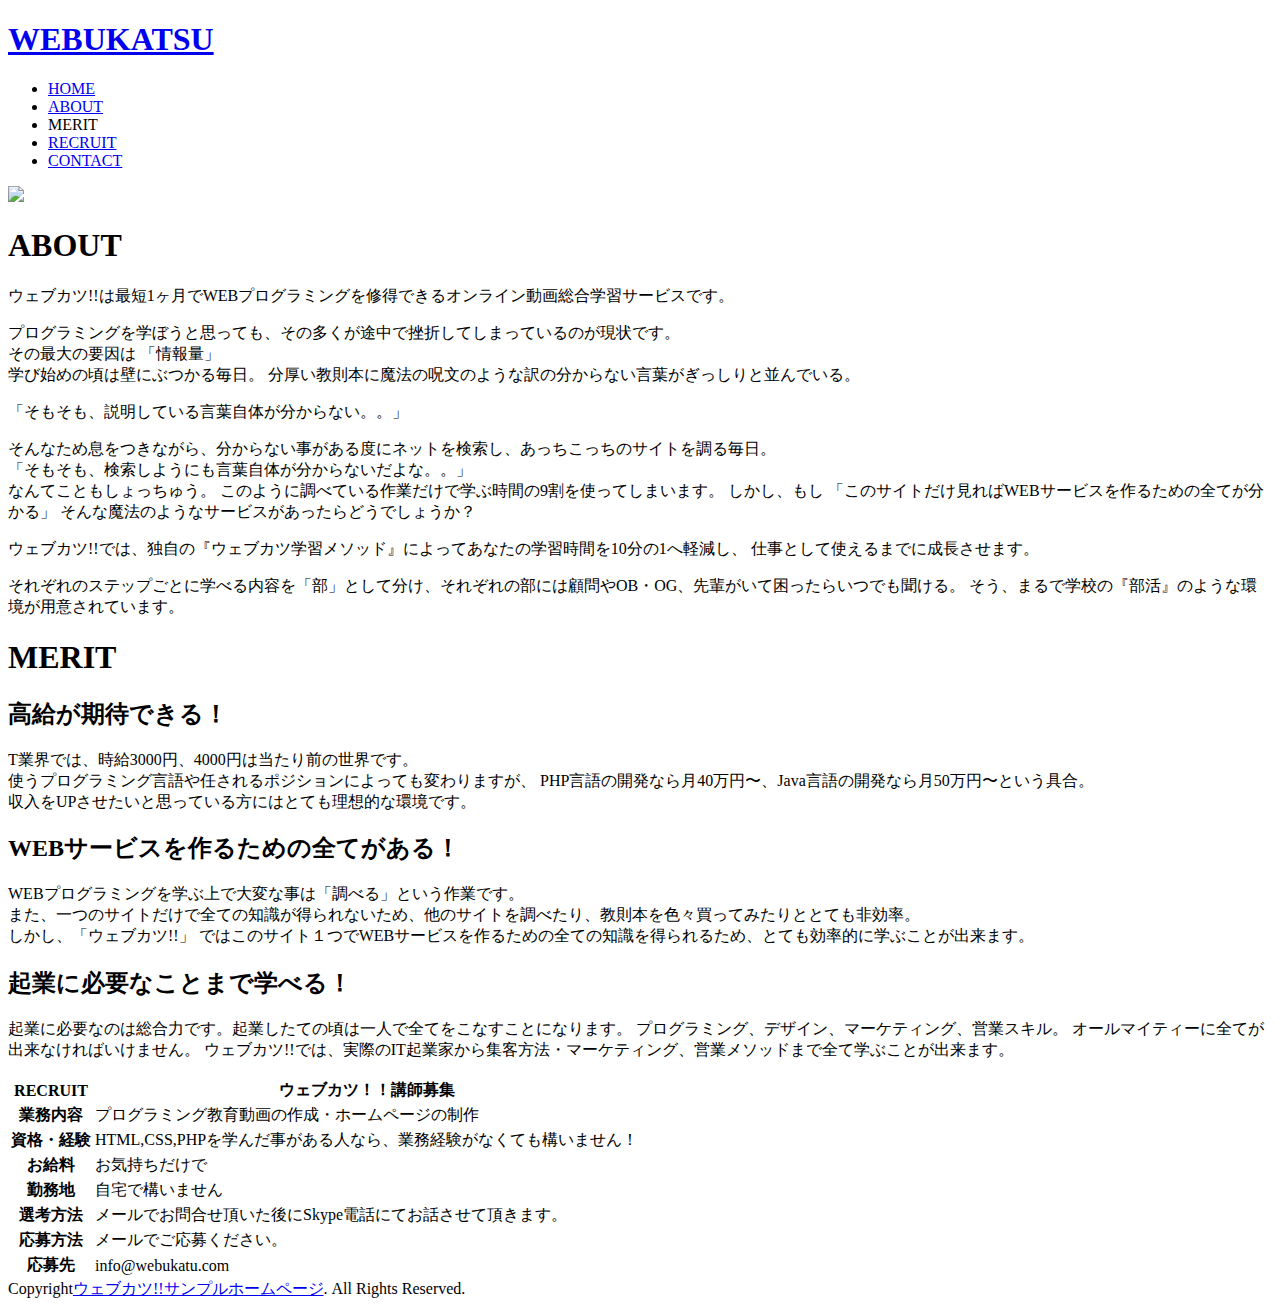
==== HtmlCssElementary/index.html @ cc46da0a "create new forder and new index.html file" ====
<!DOCTYPE html>
<html lang="ja" dir="ltr">
  <head>
    <meta charset="utf-8">
    <title>SamplePage</title>
    <link rel="stylesheet" href="style.css" type="text/css">
    <link href="http://fonts.googleapis.com/css/?family-Montserrat:400,700" rel="stylesheet" type="text/css">
  </head>
  <body>
    <!-- menu -->
    <header class="site-width">
      <h1><a href="index.html">WEBUKATSU</a></h1>
      <nav id="top-nav">
        <ul>
          <li><a href="index.html">HOME</a></li>
          <li><a href="#about">ABOUT</a></li>
          <li><a href="#merit"></a>MERIT</li>
          <li><a href="#recruit">RECRUIT</a></li>
          <li><a href="contact.html">CONTACT</a></li>
        </ul>
      </nav>
    </header>
    <!-- main-contents -->
    <div id="main">
      <img src="img/top-baner.png" id="top-baner">
      <!-- ABOUT -->
      <section id="adout" class="site-width">
        <h1 class="title">ABOUT</h1>
        <p>ウェブカツ!!は最短1ヶ月でWEBプログラミングを修得できるオンライン動画総合学習サービスです。</p>
        <p>プログラミングを学ぼうと思っても、その多くが途中で挫折してしまっているのが現状です。<br/>
        その最大の要因は 「情報量」<br/>
        学び始めの頃は壁にぶつかる毎日。 分厚い教則本に魔法の呪文のような訳の分からない言葉がぎっしりと並んでいる。</p>
        <p>「そもそも、説明している言葉自体が分からない。。」</p>
        <p>そんなため息をつきながら、分からない事がある度にネットを検索し、あっちこっちのサイトを調る毎日。<br/>
        「そもそも、検索しようにも言葉自体が分からないだよな。。」<br/>
        なんてこともしょっちゅう。 このように調べている作業だけで学ぶ時間の9割を使ってしまいます。 しかし、もし 「このサイトだけ見ればWEBサービスを作るための全てが分かる」 そんな魔法のようなサービスがあったらどうでしょうか？</p>
        <p>ウェブカツ!!では、独自の『ウェブカツ学習メソッド』によってあなたの学習時間を10分の1へ軽減し、 仕事として使えるまでに成長させます。</p>
        <p>それぞれのステップごとに学べる内容を「部」として分け、それぞれの部には顧問やOB・OG、先輩がいて困ったらいつでも聞ける。 そう、まるで学校の『部活』のような環境が用意されています。</p>
      </section>
      <!-- MERIT -->
      <section id="merit" class="site-width">
        <h1 class="title">MERIT</h1>
        <section class="pane1">
          <h2>高給が期待できる！</h2>
          <p>
            T業界では、時給3000円、4000円は当たり前の世界です。<br/>
            使うプログラミング言語や任されるポジションによっても変わりますが、 PHP言語の開発なら月40万円〜、Java言語の開発なら月50万円〜という具合。<br/>
            収入をUPさせたいと思っている方にはとても理想的な環境です。
          </p>
        </section>
        <section class="pane1">
          <h2>WEBサービスを作るための全てがある！</h2>
          <p>
            WEBプログラミングを学ぶ上で大変な事は「調べる」という作業です。<br/>
            また、一つのサイトだけで全ての知識が得られないため、他のサイトを調べたり、教則本を色々買ってみたりととても非効率。<br/>
            しかし、「ウェブカツ!!」 ではこのサイト１つでWEBサービスを作るための全ての知識を得られるため、とても効率的に学ぶことが出来ます。
          </p>
        </section>
        <section class="pane1">
          <h2>起業に必要なことまで学べる！</h2>
          <p>
            起業に必要なのは総合力です。起業したての頃は一人で全てをこなすことになります。 プログラミング、デザイン、マーケティング、営業スキル。 オールマイティーに全てが出来なければいけません。 ウェブカツ!!では、実際のIT起業家から集客方法・マーケティング、営業メソッドまで全て学ぶことが出来ます。
          </p>
        </section>
      </section>
      <!-- RECRUIT -->
      <section id="recruit" class="site-width">
        <table>
          <thead>
            <tr><th class="color1">RECRUIT</th><th>ウェブカツ！！講師募集</th></tr>
          </thead>
          <tbody>
            <tr><th>業務内容</th><td>プログラミング教育動画の作成・ホームページの制作</td></tr>
            <tr><th>資格・経験</th><td>HTML,CSS,PHPを学んだ事がある人なら、業務経験がなくても構いません！</td></tr>
            <tr><th>お給料</th><td>お気持ちだけで</td></tr>
            <tr><th>勤務地</th><td>自宅で構いません</td></tr>
            <tr><th>選考方法</th><td>メールでお問合せ頂いた後にSkype電話にてお話させて頂きます。</td></tr>
            <tr><th>応募方法</th><td>メールでご応募ください。</td></tr>
            <tr><th>応募先</th><td>info@webukatu.com</td></tr>
          </tbody>
        </table>
      </section>
    </div>
    <!-- footer -->
    <footer>
      Copyright<a href="http://webukatu.com/">ウェブカツ!!サンプルホームページ</a>. All Rights Reserved.
    </footer>
  </body>
</html>
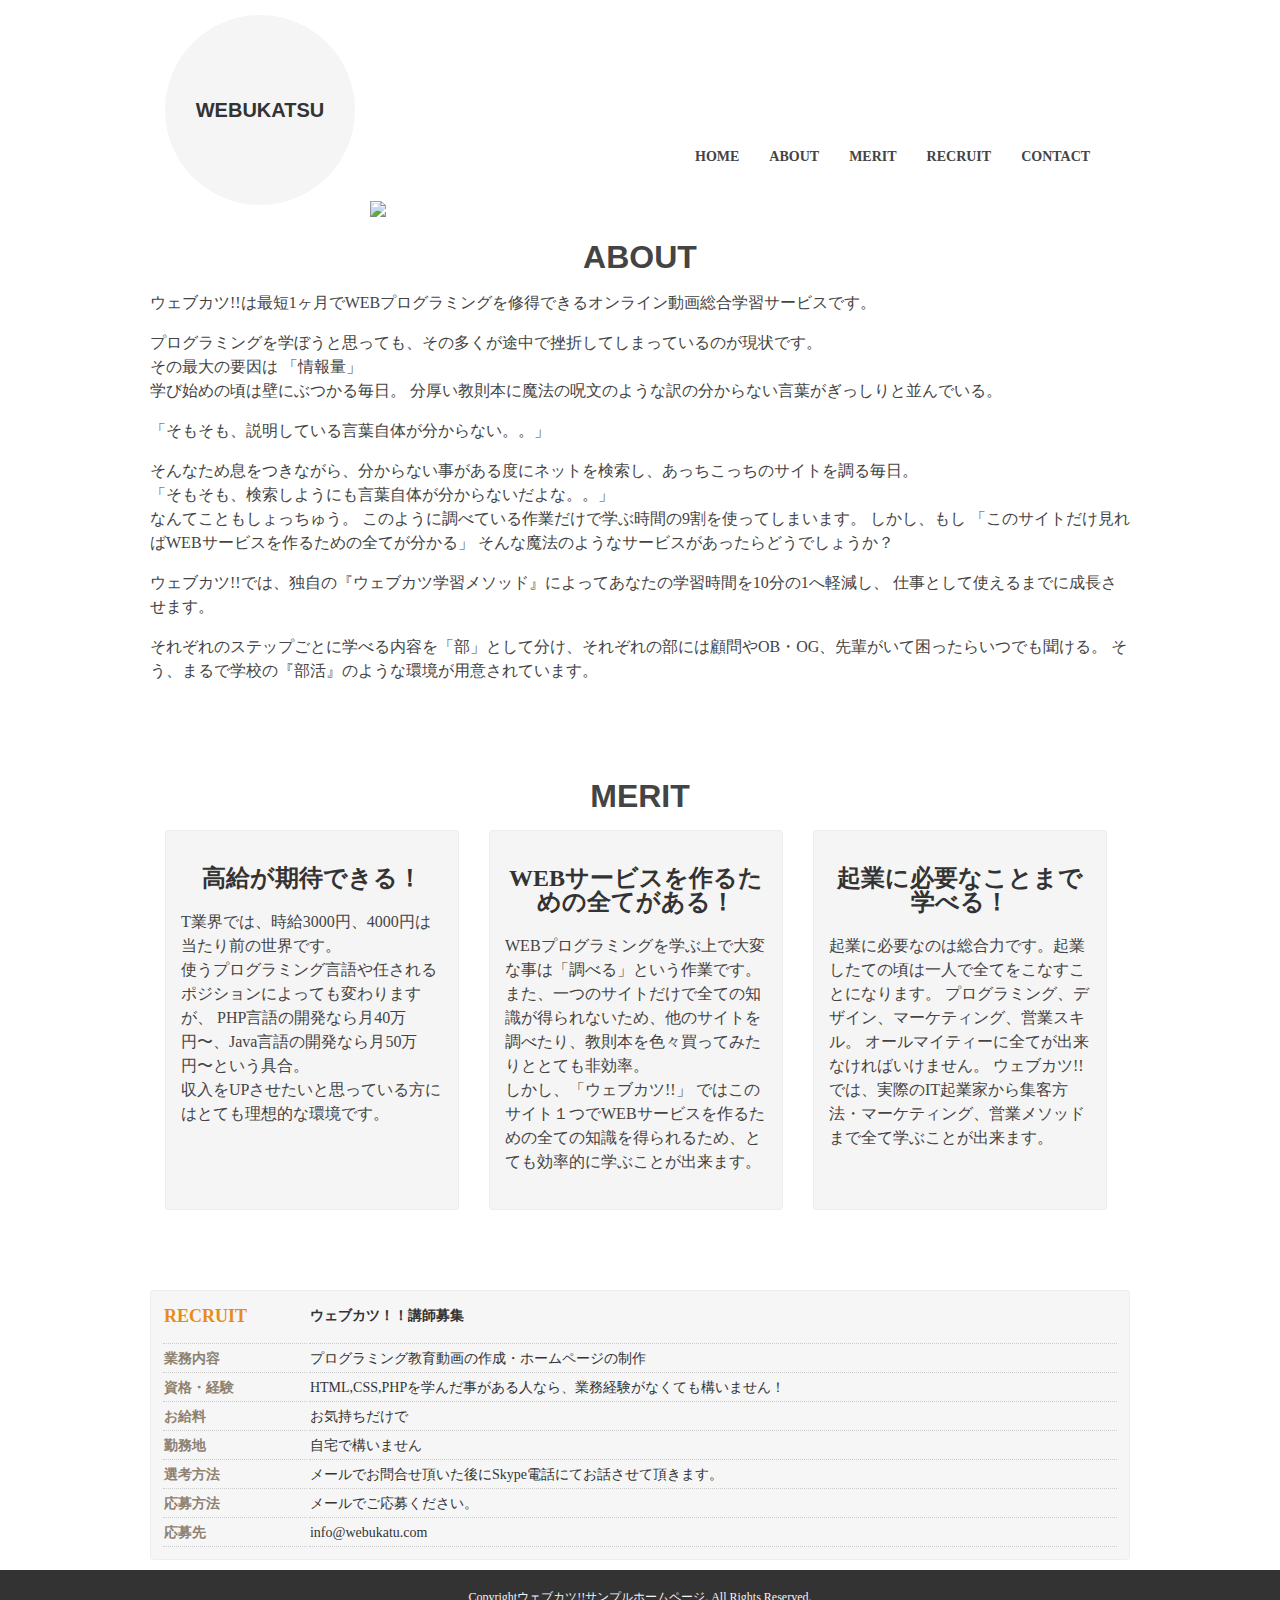
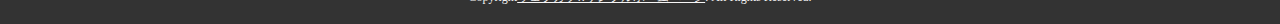
==== commit 5312262c: "jsbu" ====
--- a/HtmlCssElementary/index.html
+++ b/HtmlCssElementary/index.html
@@ -14,7 +14,7 @@
         <ul>
           <li><a href="index.html">HOME</a></li>
           <li><a href="#about">ABOUT</a></li>
-          <li><a href="#merit"></a>MERIT</li>
+          <li><a href="#merit">MERIT</a></li>
           <li><a href="#recruit">RECRUIT</a></li>
           <li><a href="contact.html">CONTACT</a></li>
         </ul>
@@ -40,7 +40,7 @@
       <!-- MERIT -->
       <section id="merit" class="site-width">
         <h1 class="title">MERIT</h1>
-        <section class="pane1">
+        <section class="panel">
           <h2>高給が期待できる！</h2>
           <p>
             T業界では、時給3000円、4000円は当たり前の世界です。<br/>
@@ -48,7 +48,7 @@
             収入をUPさせたいと思っている方にはとても理想的な環境です。
           </p>
         </section>
-        <section class="pane1">
+        <section class="panel">
           <h2>WEBサービスを作るための全てがある！</h2>
           <p>
             WEBプログラミングを学ぶ上で大変な事は「調べる」という作業です。<br/>
@@ -56,7 +56,7 @@
             しかし、「ウェブカツ!!」 ではこのサイト１つでWEBサービスを作るための全ての知識を得られるため、とても効率的に学ぶことが出来ます。
           </p>
         </section>
-        <section class="pane1">
+        <section class="panel">
           <h2>起業に必要なことまで学べる！</h2>
           <p>
             起業に必要なのは総合力です。起業したての頃は一人で全てをこなすことになります。 プログラミング、デザイン、マーケティング、営業スキル。 オールマイティーに全てが出来なければいけません。 ウェブカツ!!では、実際のIT起業家から集客方法・マーケティング、営業メソッドまで全て学ぶことが出来ます。
@@ -67,7 +67,7 @@
       <section id="recruit" class="site-width">
         <table>
           <thead>
-            <tr><th class="color1">RECRUIT</th><th>ウェブカツ！！講師募集</th></tr>
+            <tr><th class="color">RECRUIT</th><th>ウェブカツ！！講師募集</th></tr>
           </thead>
           <tbody>
             <tr><th>業務内容</th><td>プログラミング教育動画の作成・ホームページの制作</td></tr>
--- a/HtmlCssElementary/style.css
+++ b/HtmlCssElementary/style.css
@@ -0,0 +1,171 @@
+body{
+  color: #444;
+  padding: 0;
+  margin: 0;
+  line-height: 150%;
+}
+/* トップバナー */
+#top-baner{
+  width: 100%;
+}
+/* ヘッダー部分 */
+header{
+  margin-bottom: 15px;
+  height: 200px;
+}
+header h1{
+  font-size: 20px;
+  font-family: 'Montserrat',sans-serif;
+  margin: 15px;
+  text-align: center;
+  float:left;
+  background: #f6f5f5;
+  padding: 20px;
+  height: 150px;
+  width: 150px;
+  border-radius: 100px;
+  -webkit-border-radius: 100px;
+  -moz-border-radius: 100px;
+  line-height: 150px;
+}
+header h1 a{
+  color: #333;
+  text-decoration: none;
+}
+/* ナビゲーション */
+#top-nav{
+  float:right;
+  width:500px;
+  height: 200px;
+  position:relative;
+}
+nav a{
+  padding: 10px 15px;
+  color: #444;
+  text-decoration: none;
+  font-size: 14px;
+  font-weight: bold;
+}
+nav a:hover{
+  text-decoration:underline;
+}
+#top-nav ul{
+  height: 40px;
+  width: 450px;
+  position:absolute;
+  bottom:0;
+  right:0;
+  list-style:none;
+}
+#top-nav ul li{
+  float: left;
+}
+/* コンテンツ横幅 */
+.site-width{
+  width:980px;
+  margin: 0 auto;
+}
+section h1.title{
+  font-family: 'Montserrat', sans-serif;
+  text-align: center;
+}
+#about,#merit,#recuit,#contact{
+  margin-top: 80px;
+  margin-bottom: 80px;
+}
+/* パネル */
+.panel{
+  background: #f6f5f5;
+  border: 1px solid #eee;
+  border-radius: 3px;
+  -webkit-border-radius: 3px;
+  -moz-border-radius: 3px;
+  margin: 0 15px;
+  padding: 15px;
+  width: 30%;
+  float: left;
+  box-sizing: border-box;
+  min-height: 380px;
+}
+.panel h2{
+  color: #333;
+  text-align: center;
+}
+/* テーブル */
+table{
+  background: rgb(246, 246, 246);
+  border: 1px solid #eee;
+  width: 100%;
+  border-radius:3px;
+  -webkit-border-radius:3px;
+  -moz-border-radius:3px;
+  padding: 10px;
+  margin: 10px 0;
+  text-align: left;
+  font-size: 14px;
+}
+th,td{
+  color: #333;
+  border-bottom: 1px dotted #ccc;
+}
+table thead tr th{
+  color: #333;
+  padding-bottom: 15px;
+}
+table thead tr th.color{
+  color: rgb(230, 140, 31);
+  font-size: 18px;
+}
+table tbody th{
+  color: rgb(142, 130, 113);
+}
+#merit{
+  overflow: hidden;
+}
+/* フッター */
+footer{
+  font-size:12px;
+  padding: 15px;
+  background: #333;
+  text-align: center;
+  color: #f6f5f5;
+}
+footer a{
+  color: #f6f5f5;
+}
+/* contact */
+#contact{
+  margin-bottom: 150px;
+}
+/* フォーム */
+form{
+  width: 50%;
+  margin: 0 auto;
+}
+input,textarea{
+  font-size: 18px;
+  margin-bottom: 15px;
+}
+input[type="text"]{
+  width:100%;
+  height: 60px;
+  border: none;
+  background: #f6f5f5;
+  padding: 10px;
+  box-sizing: border-box;
+}
+textarea{
+  width: 100%;
+  height: 400px;
+  border: none;
+  background: #f6f5f5;
+  padding: 10px;
+  box-sizing: border-box;
+}
+input[type="submit"]{
+  background: #333;
+  border: none;
+  padding: 15px 30px;
+  color: white;
+  float: right;
+}
